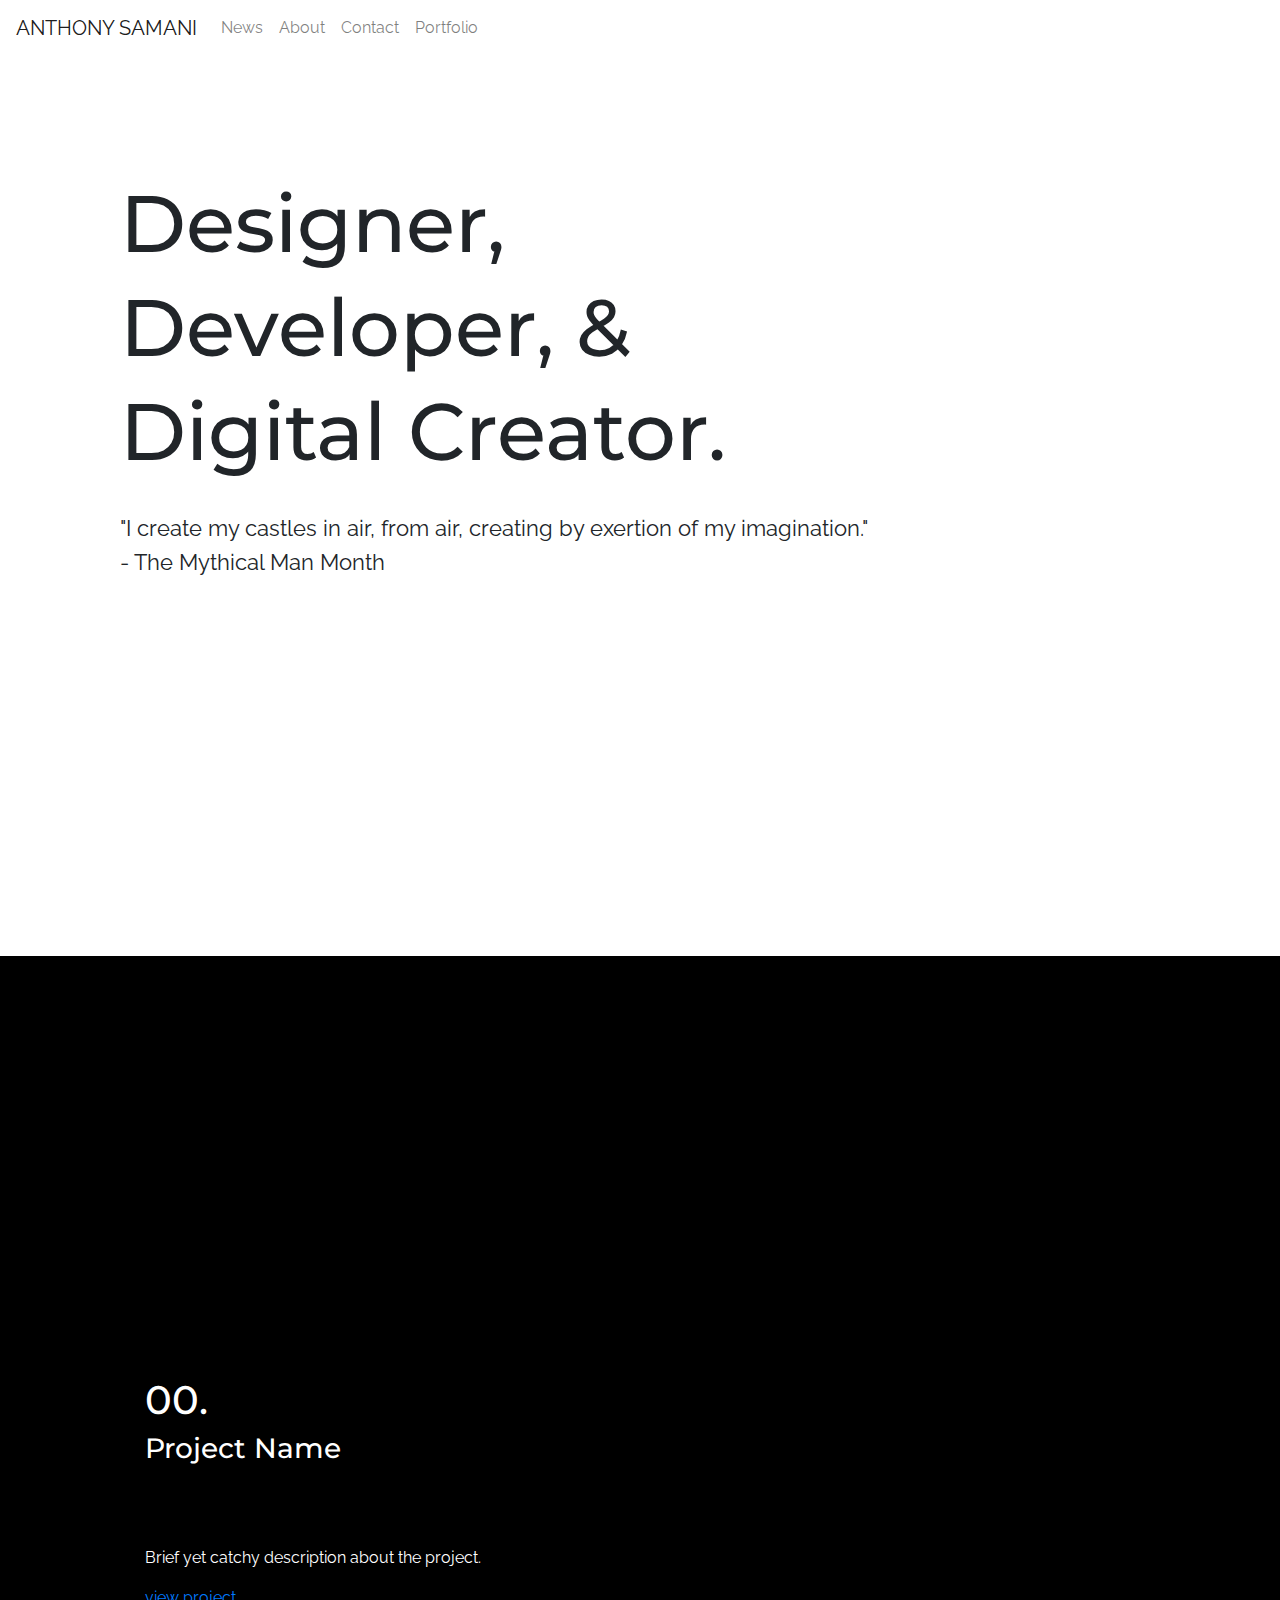
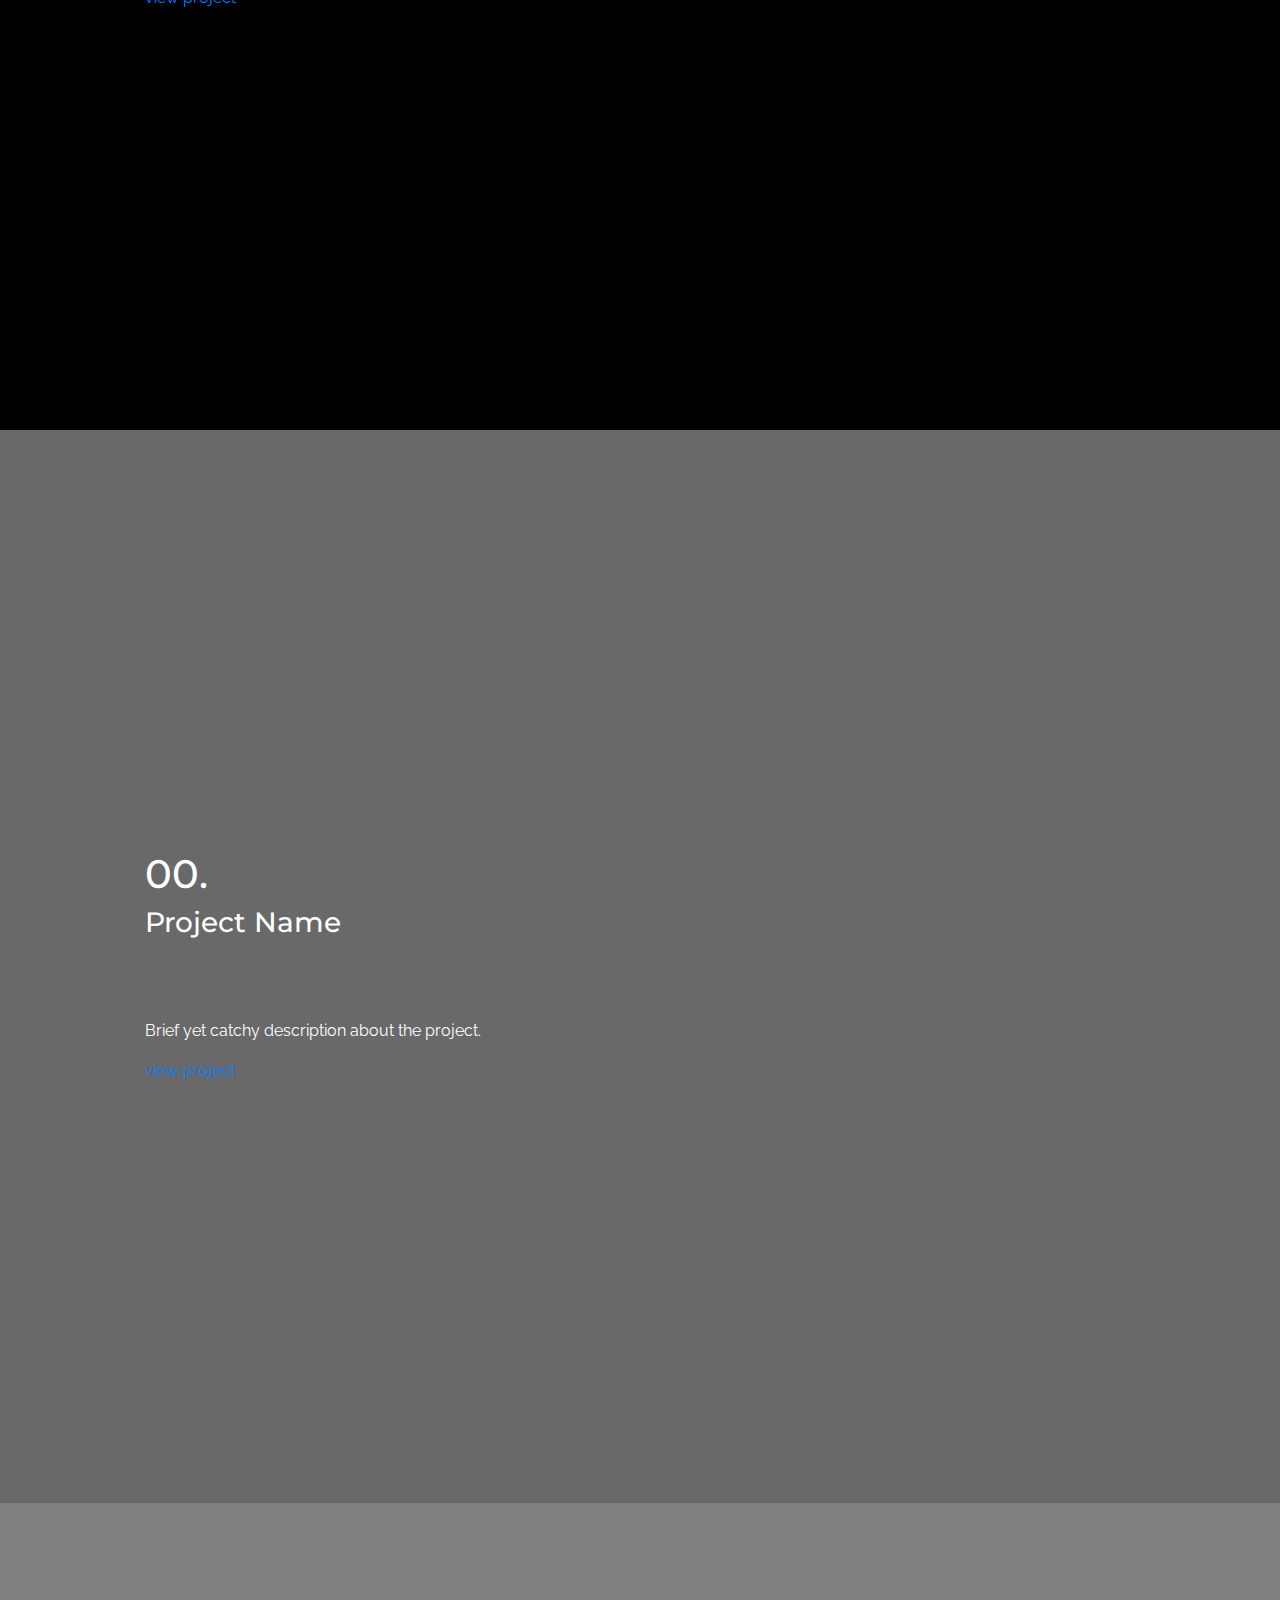
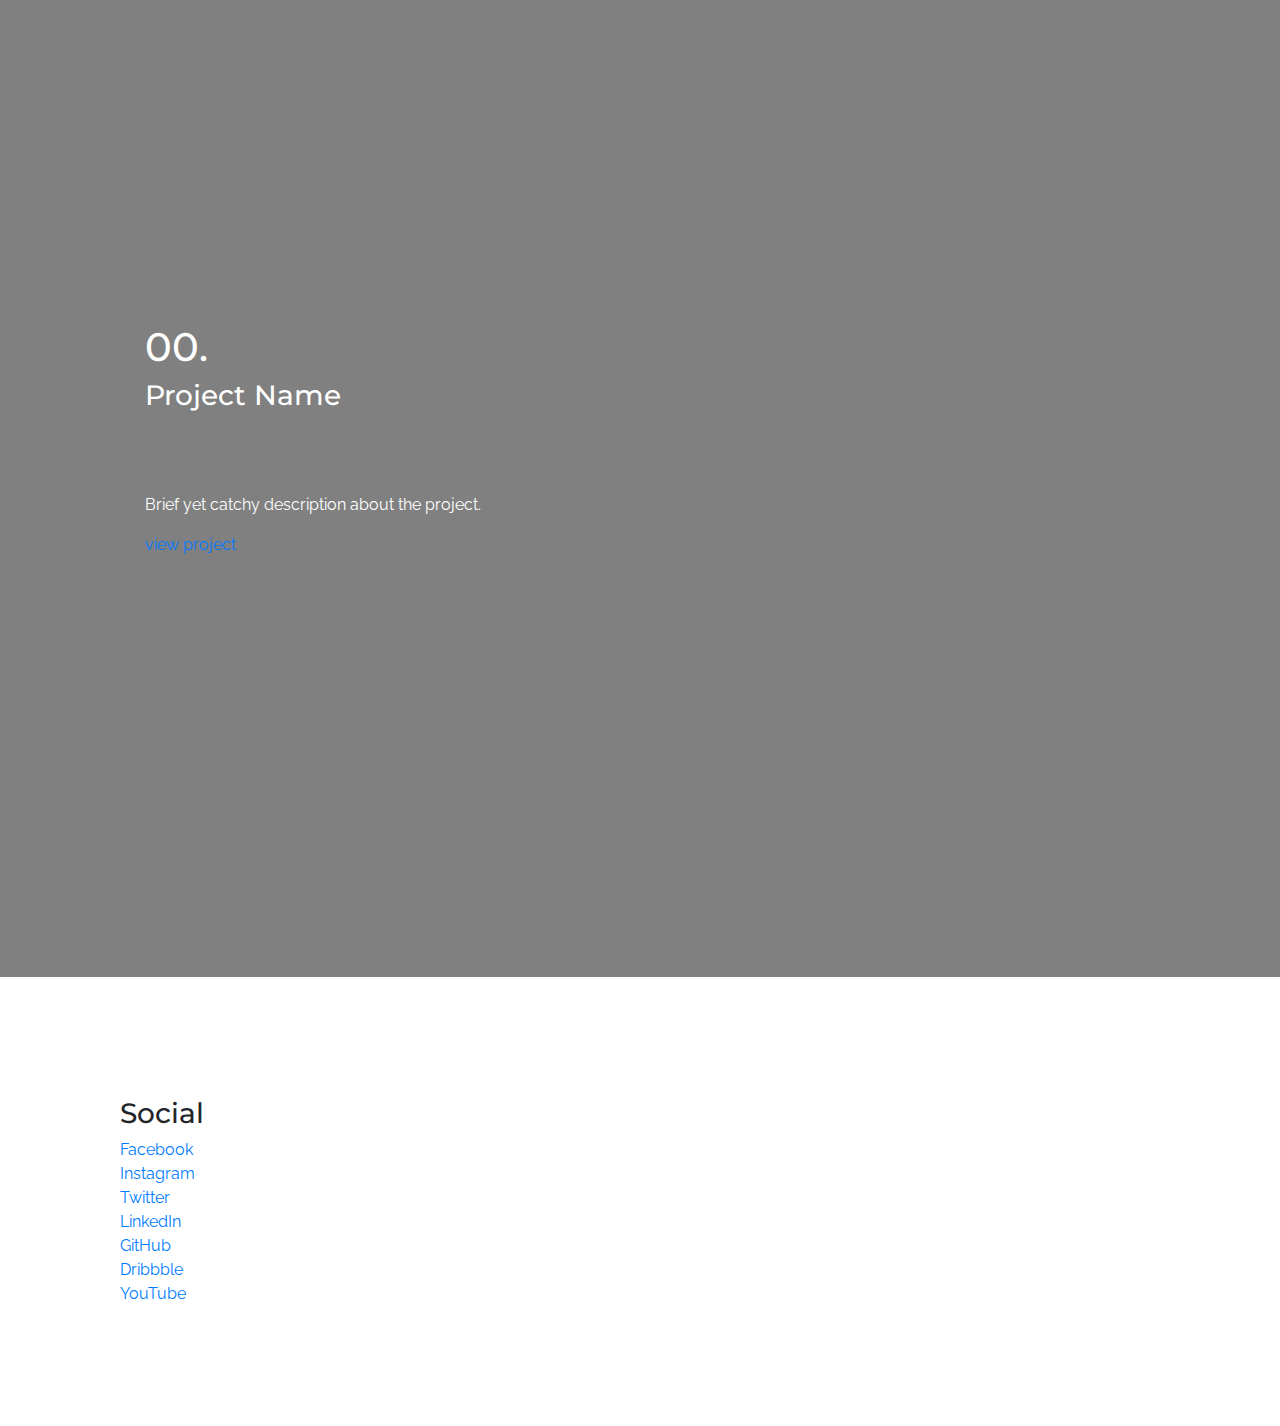
==== Designed-Site/index.html @ 2cc8523b "Basic starting point for website" ====
<!DOCTYPE HTML>
<html lang="en">

<head>
  <!-- Global site tag (gtag.js) - Google Analytics -->
  <script async src="https://www.googletagmanager.com/gtag/js?id=G-G3WWP61V6W"></script>
  <script>
    window.dataLayer = window.dataLayer || [];

    function gtag() {
      dataLayer.push(arguments);
    }
    gtag('js', new Date());

    gtag('config', 'G-G3WWP61V6W');
  </script>
  <title>Anthony Samani | Front End Web Developer, UX-UI Web Designer, & Digital Media Artist.</title>
  <meta charset="utf-8">
  <meta http-equiv="X-UA-Compatible" content="IE=edge">
  <meta name="viewport" content="width=device-width, initial-scale=1">
  <link rel="shortcut icon" type="image/x-icon" href="img/logos/avatar-02.png" />
  <link rel="stylesheet" href="https://stackpath.bootstrapcdn.com/bootstrap/4.3.1/css/bootstrap.min.css"
    integrity="sha384-ggOyR0iXCbMQv3Xipma34MD+dH/1fQ784/j6cY/iJTQUOhcWr7x9JvoRxT2MZw1T" crossorigin="anonymous">
    <link rel="preconnect" href="https://fonts.gstatic.com">
<link href="https://fonts.googleapis.com/css2?family=Montserrat:wght@700&family=Raleway&display=swap" rel="stylesheet">
    <link rel="stylesheet" href="css/main.css">
    <link rel="stylesheet" href="css/mobile.css">
  </head>
  
  <body>
    <!--need to do navbar module-->
    <nav class="navbar navbar-expand-md navbar-light">
        <!-- Brand -->
        <a class="navbar-brand" href="index.html">ANTHONY SAMANI</a>
        <!-- Toggler/collapsibe Button -->
        <button class="navbar-toggler" type="button" data-toggle="collapse" data-target="#collapsibleNavbar">
          <span class="navbar-toggler-icon"></span>
        </button>
        <div class="collapse navbar-collapse" id="collapsibleNavbar">
          <ul class="navbar-nav">
            <li class="nav-item">
              <a class="nav-link" href="newsstand.html">News</a>
            </li>
            <li class="nav-item">
              <a class="nav-link" href="about.html">About</a>
            </li>
            <li class="nav-item">
              <a class="nav-link" href="#">Contact</a>
            </li>
            <li class="nav-item">
                <a class="nav-link" href="portfolio.html">Portfolio</a>
              </li>
          </ul>
        </div>
    </nav>
      
    <div class="container-fluid main-header">
        <div class="main-header-content">  
            <h1>Designer,</h1>
            <h1>Developer, &</h1>
            <h1>Digital Creator.</h1>
            <br>
            <p id="header-sub-txt">"I create my castles in air, from air, creating by exertion of my imagination." - The Mythical Man Month</p>
        </div>  
    </div>

   <div class="container-fluid portfolio-section">
     <div class="portfolio-contents">
        <h1>00.</h1>
        <h3>Project Name</h3>
        <br>
        <br>
        <br>
        <p>Brief yet catchy description about the project.</p>
        <a href="#">view project</a>
      </div>
    </div>
    <div class="container-fluid portfolio-section" id="secondBase">
      <div class="portfolio-contents">
        <h1>00.</h1>
        <h3>Project Name</h3>
        <br>
        <br>
        <br>
        <p>Brief yet catchy description about the project.</p>
        <a href="#">view project</a>
      </div>
  </div>
  <div class="container-fluid portfolio-section" id="thirdBase">
    <div class="portfolio-contents">
      <h1>00.</h1>
      <h3>Project Name</h3>
      <br>
      <br>
      <br>
      <p>Brief yet catchy description about the project.</p>
      <a href="#">view project</a>
    </div>
</div>
<!--Footer starts here-->
<div class="container-fluid">
  <div class="row">
    <div class="col">  
      <h3>Social</h3>
      <ul style="list-style-type: none; padding: 0; margin: 0;">
        <li><a href="https://www.facebook.com/SamaniTheCEO" target="_blank">Facebook</a></li>
        <li><a href="https://www.instagram.com/samanitheceo/" target="_blank">Instagram</a></li>
        <li><a href="https://twitter.com/samanitheceo" target="_blank">Twitter</a></li>
        <li><a href="https://www.linkedin.com/in/samanidevelopment/" target="_blank">LinkedIn</a></li>
        <li><a href="#" target="_blank">GitHub</a></li>
        <li><a href="#" target="_blank">Dribbble</a></li>
        <li><a href="#" target="_blank">YouTube</a></li>
      </ul></div>

  </div>

</div>
<script src="https://code.jquery.com/jquery-3.3.1.slim.min.js"
integrity="sha384-q8i/X+965DzO0rT7abK41JStQIAqVgRVzpbzo5smXKp4YfRvH+8abtTE1Pi6jizo" crossorigin="anonymous">
</script>
<script src="https://cdnjs.cloudflare.com/ajax/libs/popper.js/1.14.7/umd/popper.min.js"
integrity="sha384-UO2eT0CpHqdSJQ6hJty5KVphtPhzWj9WO1clHTMGa3JDZwrnQq4sF86dIHNDz0W1" crossorigin="anonymous">
</script>
<script src="https://stackpath.bootstrapcdn.com/bootstrap/4.3.1/js/bootstrap.min.js"
integrity="sha384-JjSmVgyd0p3pXB1rRibZUAYoIIy6OrQ6VrjIEaFf/nJGzIxFDsf4x0xIM+B07jRM" crossorigin="anonymous">
</script>
  </body>
  </html>
---- Designed-Site/css/main.css ----
h1, h2, h3, h4, h5 {
    font-family: 'Montserrat', sans-serif;
}
p, a  {
    font-family: 'Raleway', sans-serif;
}
.navbar {
    min-width: 100% !important;
}
a.nav-link{
    text-decoration: none;
    color: black;
}
div.container-fluid {
    padding: 120px;
}
.main-header {
    min-height: 100vh;
    min-width: 100%;
}
.main-header-content {
    position: relative; 
    max-width: 750px;
}
/*main header sizing. Has mobile sizing*/
.main-header-content h1 {
    font-size: 5em;
}
#header-sub-txt {
    font-size: 1.4em;
}
.intro-txt {
    min-height: 350px;
    text-align: center;
    max-width: 750px;
 
}
/*main styling for all full width portfolio sections. use id to change bg img*/
.portfolio-section {
    min-width: 100vw;
    padding-left: -120px;
    overflow: hidden;
    min-height: 950px;
    /*background-image: url("../img/MakeShiftExport.png");*/
    background-attachment: fixed;
    background-position: center;
    background-size: cover;
    background-repeat: no-repeat;
    background-color: black;
    color: white;
}
.portfolio-contents {
    padding: 300px 25px;
  }
#secondBase{
    /*background-image: url("../img/SaltLakeCityCharityScreenshot.png");*/
    background-color: dimgrey;
}
#thirdBase{
    /*background-image: url("../img/SamaniDevelopmentWebsite.png");*/
    background-color:grey;
}
---- Designed-Site/css/mobile.css ----
@media only screen and (max-width: 950px) {
    div.container-fluid {
      padding: 15px;
    }
    .main-header-content h1 {
      font-size: 3.5em;
    }
    .main-header-content {
        top: 14vh;
    }
    #news-hdr {
      margin: 25px;
    }
    #about-img-container{
      margin-top: -200px;
    }
  }
  @media only screen and (max-width: 450px) {
    .main-header-content h1 {
      font-size: 2.5em;
    }
    .main-header-content {
        top: 14vh;
    }
  }
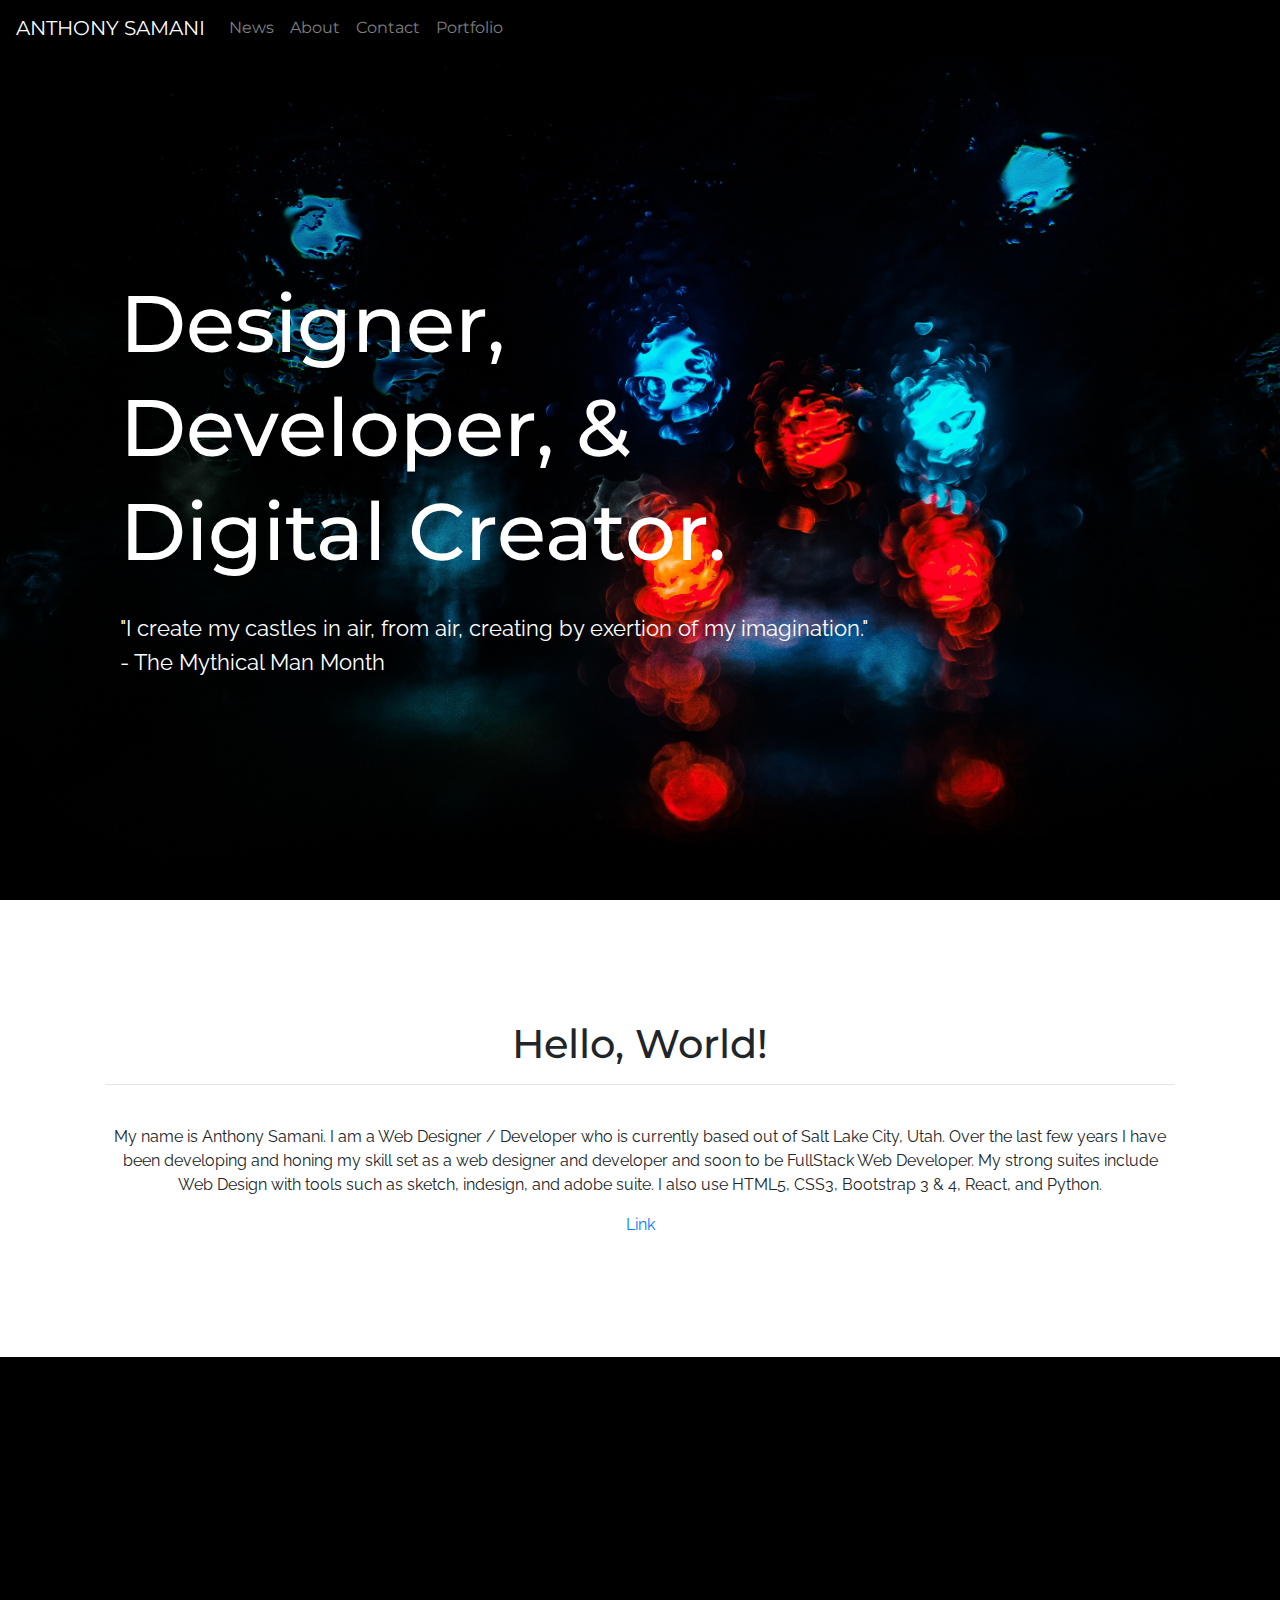
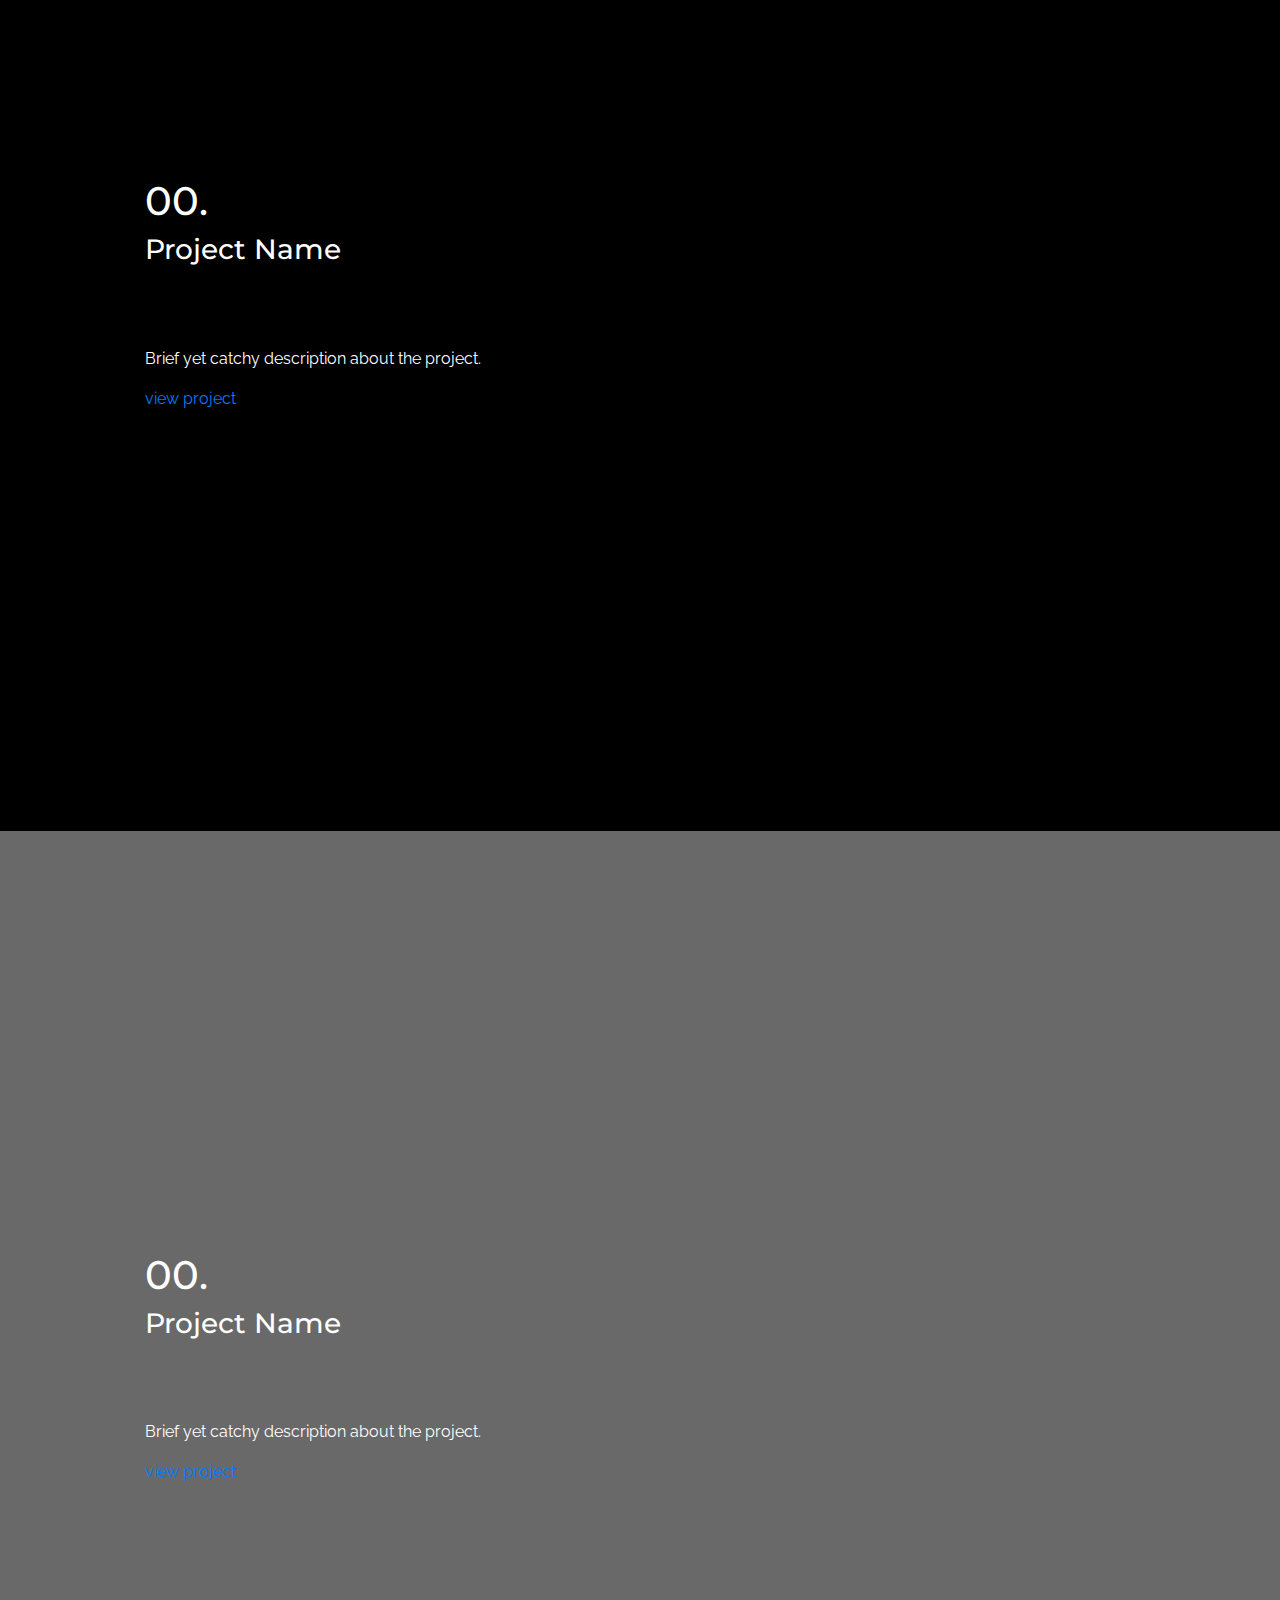
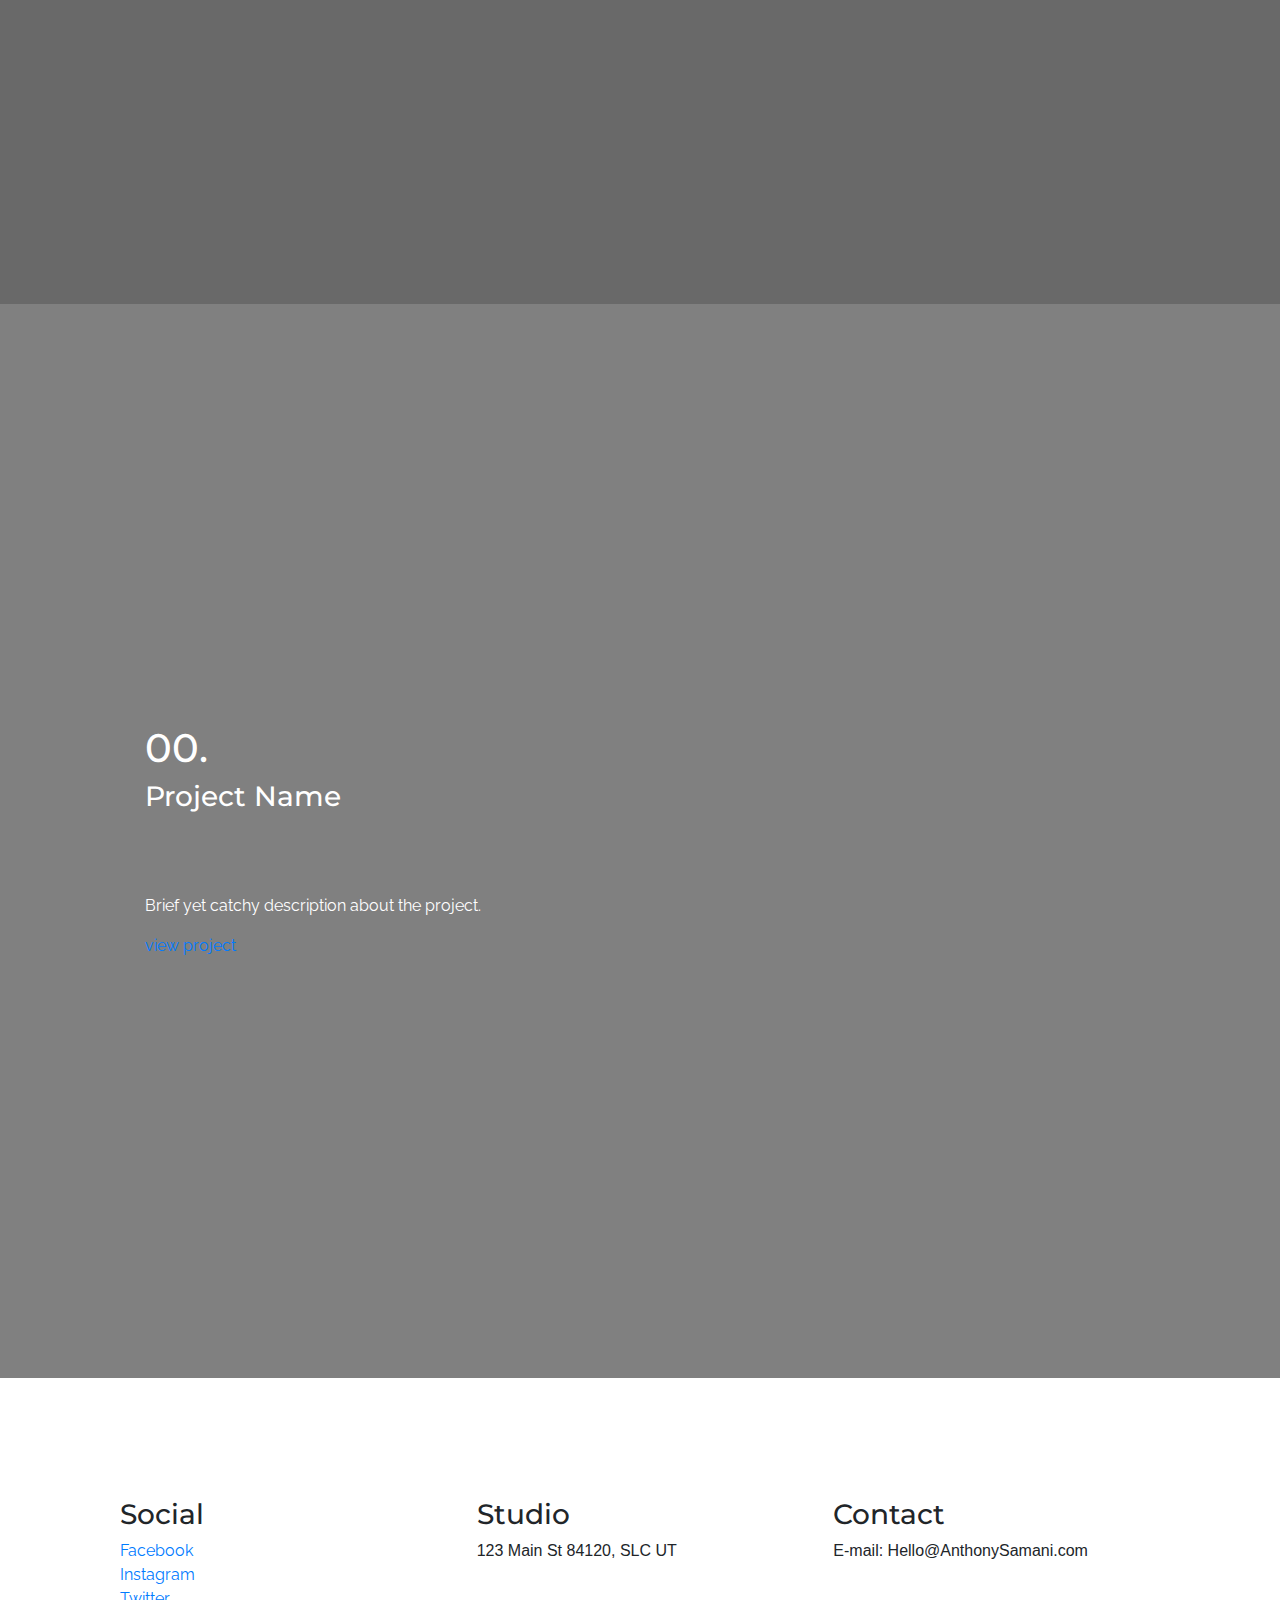
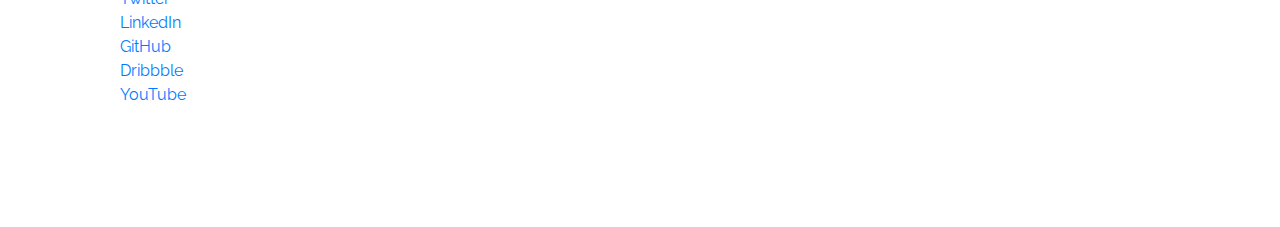
==== commit 3aff285e: "simple index update with pic uploads via unsplash" ====
--- a/Designed-Site/index.html
+++ b/Designed-Site/index.html
@@ -14,77 +14,87 @@
 
     gtag('config', 'G-G3WWP61V6W');
   </script>
-  <title>Anthony Samani | Front End Web Developer, UX-UI Web Designer, & Digital Media Artist.</title>
+  <title>Anthony Samani | Front End Web Developer, UX-UI Web Designer, Internet, & Digital Media Specialist.</title>
   <meta charset="utf-8">
   <meta http-equiv="X-UA-Compatible" content="IE=edge">
   <meta name="viewport" content="width=device-width, initial-scale=1">
   <link rel="shortcut icon" type="image/x-icon" href="img/logos/avatar-02.png" />
   <link rel="stylesheet" href="https://stackpath.bootstrapcdn.com/bootstrap/4.3.1/css/bootstrap.min.css"
     integrity="sha384-ggOyR0iXCbMQv3Xipma34MD+dH/1fQ784/j6cY/iJTQUOhcWr7x9JvoRxT2MZw1T" crossorigin="anonymous">
-    <link rel="preconnect" href="https://fonts.gstatic.com">
-<link href="https://fonts.googleapis.com/css2?family=Montserrat:wght@700&family=Raleway&display=swap" rel="stylesheet">
-    <link rel="stylesheet" href="css/main.css">
-    <link rel="stylesheet" href="css/mobile.css">
-  </head>
-  
-  <body>
-    <!--need to do navbar module-->
-    <nav class="navbar navbar-expand-md navbar-light">
-        <!-- Brand -->
-        <a class="navbar-brand" href="index.html">ANTHONY SAMANI</a>
-        <!-- Toggler/collapsibe Button -->
-        <button class="navbar-toggler" type="button" data-toggle="collapse" data-target="#collapsibleNavbar">
-          <span class="navbar-toggler-icon"></span>
-        </button>
-        <div class="collapse navbar-collapse" id="collapsibleNavbar">
-          <ul class="navbar-nav">
-            <li class="nav-item">
-              <a class="nav-link" href="newsstand.html">News</a>
-            </li>
-            <li class="nav-item">
-              <a class="nav-link" href="about.html">About</a>
-            </li>
-            <li class="nav-item">
-              <a class="nav-link" href="#">Contact</a>
-            </li>
-            <li class="nav-item">
-                <a class="nav-link" href="portfolio.html">Portfolio</a>
-              </li>
-          </ul>
-        </div>
-    </nav>
-      
-    <div class="container-fluid main-header">
-        <div class="main-header-content">  
-            <h1>Designer,</h1>
-            <h1>Developer, &</h1>
-            <h1>Digital Creator.</h1>
-            <br>
-            <p id="header-sub-txt">"I create my castles in air, from air, creating by exertion of my imagination." - The Mythical Man Month</p>
-        </div>  
+  <link rel="preconnect" href="https://fonts.gstatic.com">
+  <link href="https://fonts.googleapis.com/css2?family=Montserrat:wght@700&family=Raleway&display=swap"
+    rel="stylesheet">
+  <link rel="stylesheet" href="css/main.css">
+  <link rel="stylesheet" href="css/mobile.css">
+</head>
+
+<body>
+  <!--need to do navbar module-->
+  <nav class="navbar bg-dark navbar-expand-md navbar-dark">
+    <!-- Brand -->
+    <a class="navbar-brand" href="index.html">ANTHONY SAMANI</a>
+    <!-- Toggler/collapsibe Button -->
+    <button class="navbar-toggler" type="button" data-toggle="collapse" data-target="#collapsibleNavbar">
+      <span class="navbar-toggler-icon"></span>
+    </button>
+    <div class="collapse navbar-collapse" id="collapsibleNavbar">
+      <ul class="navbar-nav">
+        <li class="nav-item">
+          <a class="nav-link" href="newsstand.html">News</a>
+        </li>
+        <li class="nav-item">
+          <a class="nav-link" href="about.html">About</a>
+        </li>
+        <li class="nav-item">
+          <a class="nav-link" href="#">Contact</a>
+        </li>
+        <li class="nav-item">
+          <a class="nav-link" href="portfolio.html">Portfolio</a>
+        </li>
+      </ul>
     </div>
+  </nav>
 
-   <div class="container-fluid portfolio-section">
-     <div class="portfolio-contents">
-        <h1>00.</h1>
-        <h3>Project Name</h3>
+  <div class="container-fluid main-header">
+    <div class="main-header-content">
+      <h1>Designer,</h1>
+      <h1>Developer, &</h1>
+      <h1>Digital Creator.</h1>
+      <br>
+      <p id="header-sub-txt">"I create my castles in air, from air, creating by exertion of my imagination." - The
+        Mythical Man Month</p>
+    </div>
+  </div>
+  <div class="row">
+    <div class="container-fluid" style="text-align: center;">
+        <h1>Hello, World!</h1>
+        <hr>
         <br>
-        <br>
-        <br>
-        <p>Brief yet catchy description about the project.</p>
-        <a href="#">view project</a>
+        <p>My name is Anthony Samani. I am a Web Designer / Developer who is currently based out of Salt Lake City, Utah. Over the last few years I have been developing and honing my skill set as a web designer and developer and soon to be FullStack Web Developer. My strong suites include Web Design with tools such as sketch, indesign, and adobe suite.  I also use HTML5, CSS3, Bootstrap 3 & 4, React, and Python. </p>
+        <a href="#">Link</a>
       </div>
+  </div>  
+  <div class="container-fluid portfolio-section">
+    <div class="portfolio-contents">
+      <h1>00.</h1>
+      <h3>Project Name</h3>
+      <br>
+      <br>
+      <br>
+      <p>Brief yet catchy description about the project.</p>
+      <a href="#">view project</a>
     </div>
-    <div class="container-fluid portfolio-section" id="secondBase">
-      <div class="portfolio-contents">
-        <h1>00.</h1>
-        <h3>Project Name</h3>
-        <br>
-        <br>
-        <br>
-        <p>Brief yet catchy description about the project.</p>
-        <a href="#">view project</a>
-      </div>
+  </div>
+  <div class="container-fluid portfolio-section" id="secondBase">
+    <div class="portfolio-contents">
+      <h1>00.</h1>
+      <h3>Project Name</h3>
+      <br>
+      <br>
+      <br>
+      <p>Brief yet catchy description about the project.</p>
+      <a href="#">view project</a>
+    </div>
   </div>
   <div class="container-fluid portfolio-section" id="thirdBase">
     <div class="portfolio-contents">
@@ -96,33 +106,43 @@
       <p>Brief yet catchy description about the project.</p>
       <a href="#">view project</a>
     </div>
-</div>
-<!--Footer starts here-->
-<div class="container-fluid">
-  <div class="row">
-    <div class="col">  
-      <h3>Social</h3>
-      <ul style="list-style-type: none; padding: 0; margin: 0;">
-        <li><a href="https://www.facebook.com/SamaniTheCEO" target="_blank">Facebook</a></li>
-        <li><a href="https://www.instagram.com/samanitheceo/" target="_blank">Instagram</a></li>
-        <li><a href="https://twitter.com/samanitheceo" target="_blank">Twitter</a></li>
-        <li><a href="https://www.linkedin.com/in/samanidevelopment/" target="_blank">LinkedIn</a></li>
-        <li><a href="#" target="_blank">GitHub</a></li>
-        <li><a href="#" target="_blank">Dribbble</a></li>
-        <li><a href="#" target="_blank">YouTube</a></li>
-      </ul></div>
+  </div>
+  <!--Footer starts here-->
+  <div class="container-fluid">
+    <div class="row">
+      <div class="col">
+        <h3>Social</h3>
+        <ul style="list-style-type: none; padding: 0; margin: 0;">
+          <li><a href="https://www.facebook.com/SamaniTheCEO" target="_blank">Facebook</a></li>
+          <li><a href="https://www.instagram.com/samanitheceo/" target="_blank">Instagram</a></li>
+          <li><a href="https://twitter.com/samanitheceo" target="_blank">Twitter</a></li>
+          <li><a href="https://www.linkedin.com/in/samanidevelopment/" target="_blank">LinkedIn</a></li>
+          <li><a href="#" target="_blank">GitHub</a></li>
+          <li><a href="#" target="_blank">Dribbble</a></li>
+          <li><a href="#" target="_blank">YouTube</a></li>
+        </ul>
+      </div>
+      <div class="col">
+        <h3>Studio</h3>
+        <span>123 Main St</span>
+        <span>84120, SLC UT</span>
+      </div>
+      <div class="col">
+        <h3>Contact</h3>
+        <span>E-mail: Hello@AnthonySamani.com</span>
+      </div>
+    </div>
 
   </div>
+  <script src="https://code.jquery.com/jquery-3.3.1.slim.min.js"
+    integrity="sha384-q8i/X+965DzO0rT7abK41JStQIAqVgRVzpbzo5smXKp4YfRvH+8abtTE1Pi6jizo" crossorigin="anonymous">
+  </script>
+  <script src="https://cdnjs.cloudflare.com/ajax/libs/popper.js/1.14.7/umd/popper.min.js"
+    integrity="sha384-UO2eT0CpHqdSJQ6hJty5KVphtPhzWj9WO1clHTMGa3JDZwrnQq4sF86dIHNDz0W1" crossorigin="anonymous">
+  </script>
+  <script src="https://stackpath.bootstrapcdn.com/bootstrap/4.3.1/js/bootstrap.min.js"
+    integrity="sha384-JjSmVgyd0p3pXB1rRibZUAYoIIy6OrQ6VrjIEaFf/nJGzIxFDsf4x0xIM+B07jRM" crossorigin="anonymous">
+  </script>
+</body>
 
-</div>
-<script src="https://code.jquery.com/jquery-3.3.1.slim.min.js"
-integrity="sha384-q8i/X+965DzO0rT7abK41JStQIAqVgRVzpbzo5smXKp4YfRvH+8abtTE1Pi6jizo" crossorigin="anonymous">
-</script>
-<script src="https://cdnjs.cloudflare.com/ajax/libs/popper.js/1.14.7/umd/popper.min.js"
-integrity="sha384-UO2eT0CpHqdSJQ6hJty5KVphtPhzWj9WO1clHTMGa3JDZwrnQq4sF86dIHNDz0W1" crossorigin="anonymous">
-</script>
-<script src="https://stackpath.bootstrapcdn.com/bootstrap/4.3.1/js/bootstrap.min.js"
-integrity="sha384-JjSmVgyd0p3pXB1rRibZUAYoIIy6OrQ6VrjIEaFf/nJGzIxFDsf4x0xIM+B07jRM" crossorigin="anonymous">
-</script>
-  </body>
-  </html>+</html>--- a/Designed-Site/css/main.css
+++ b/Designed-Site/css/main.css
@@ -7,10 +7,17 @@
 }
 .navbar {
     min-width: 100% !important;
+    background-color: black !important;
+    position: fixed;
+    z-index: 1;
 }
 a.nav-link{
     text-decoration: none;
     color: black;
+    font-family: 'Montserrat', sans-serif;
+}
+.navbar-brand {
+    font-family: 'Montserrat', sans-serif; 
 }
 div.container-fluid {
     padding: 120px;
@@ -18,10 +25,17 @@
 .main-header {
     min-height: 100vh;
     min-width: 100%;
+    background-image: url(../img/Portfolio-Pics/BG-osman-rana.jpg);
+    background-position: center;
+    background-size: cover;
+    background-repeat: no-repeat;
+    color: white;
+
 }
 .main-header-content {
     position: relative; 
     max-width: 750px;
+    margin-top: 15%;
 }
 /*main header sizing. Has mobile sizing*/
 .main-header-content h1 {
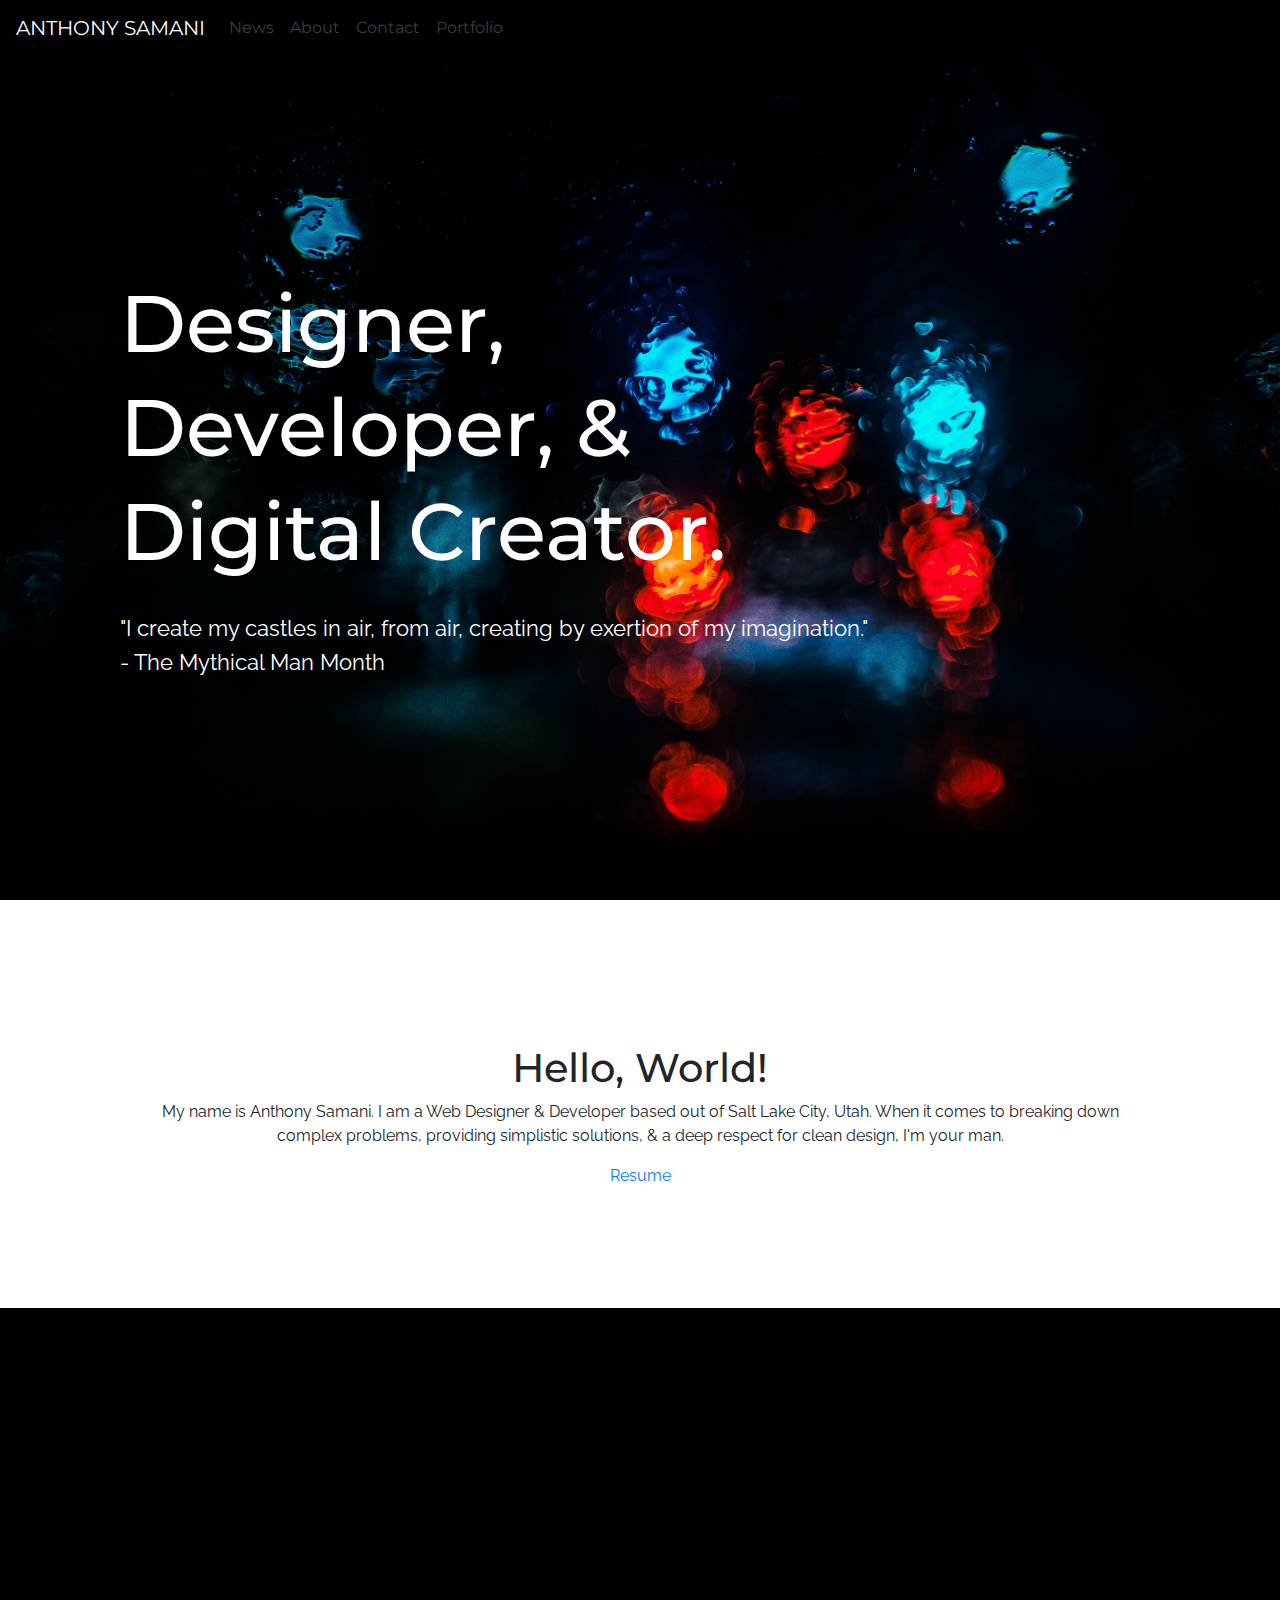
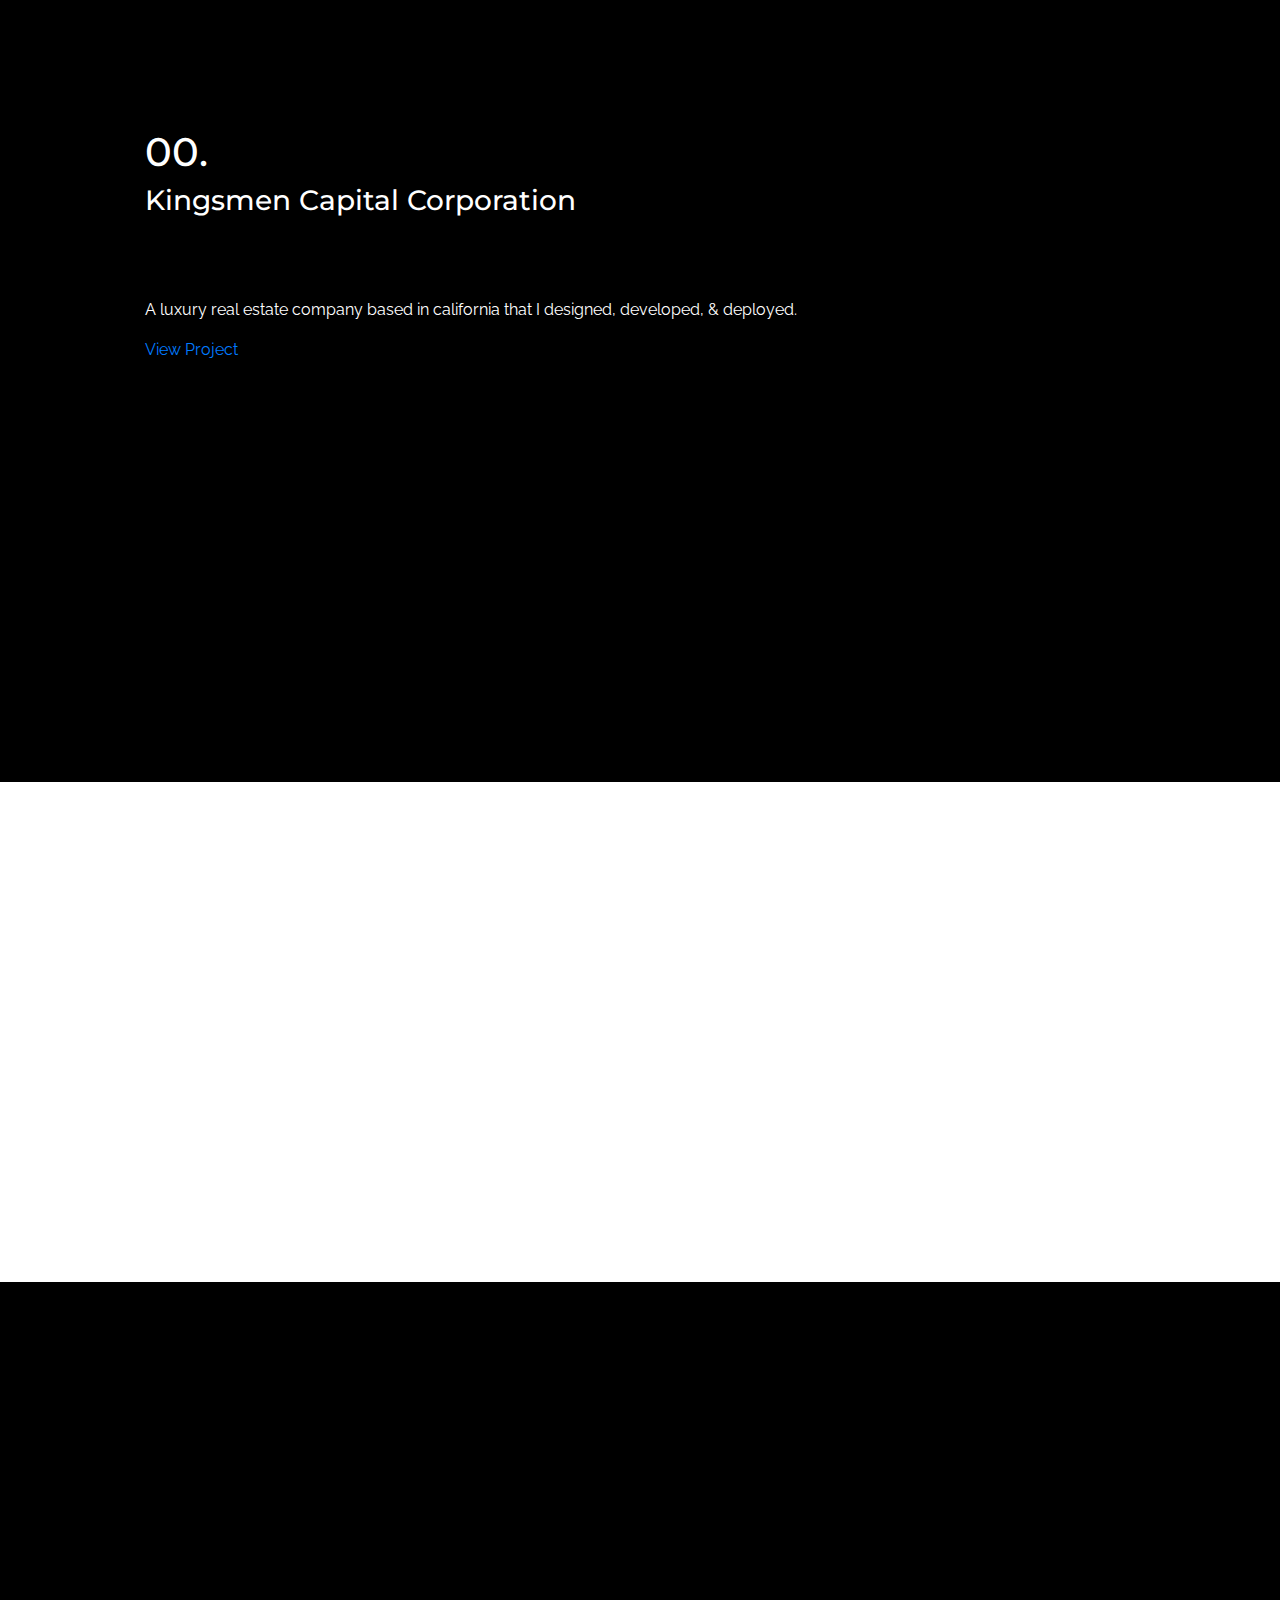
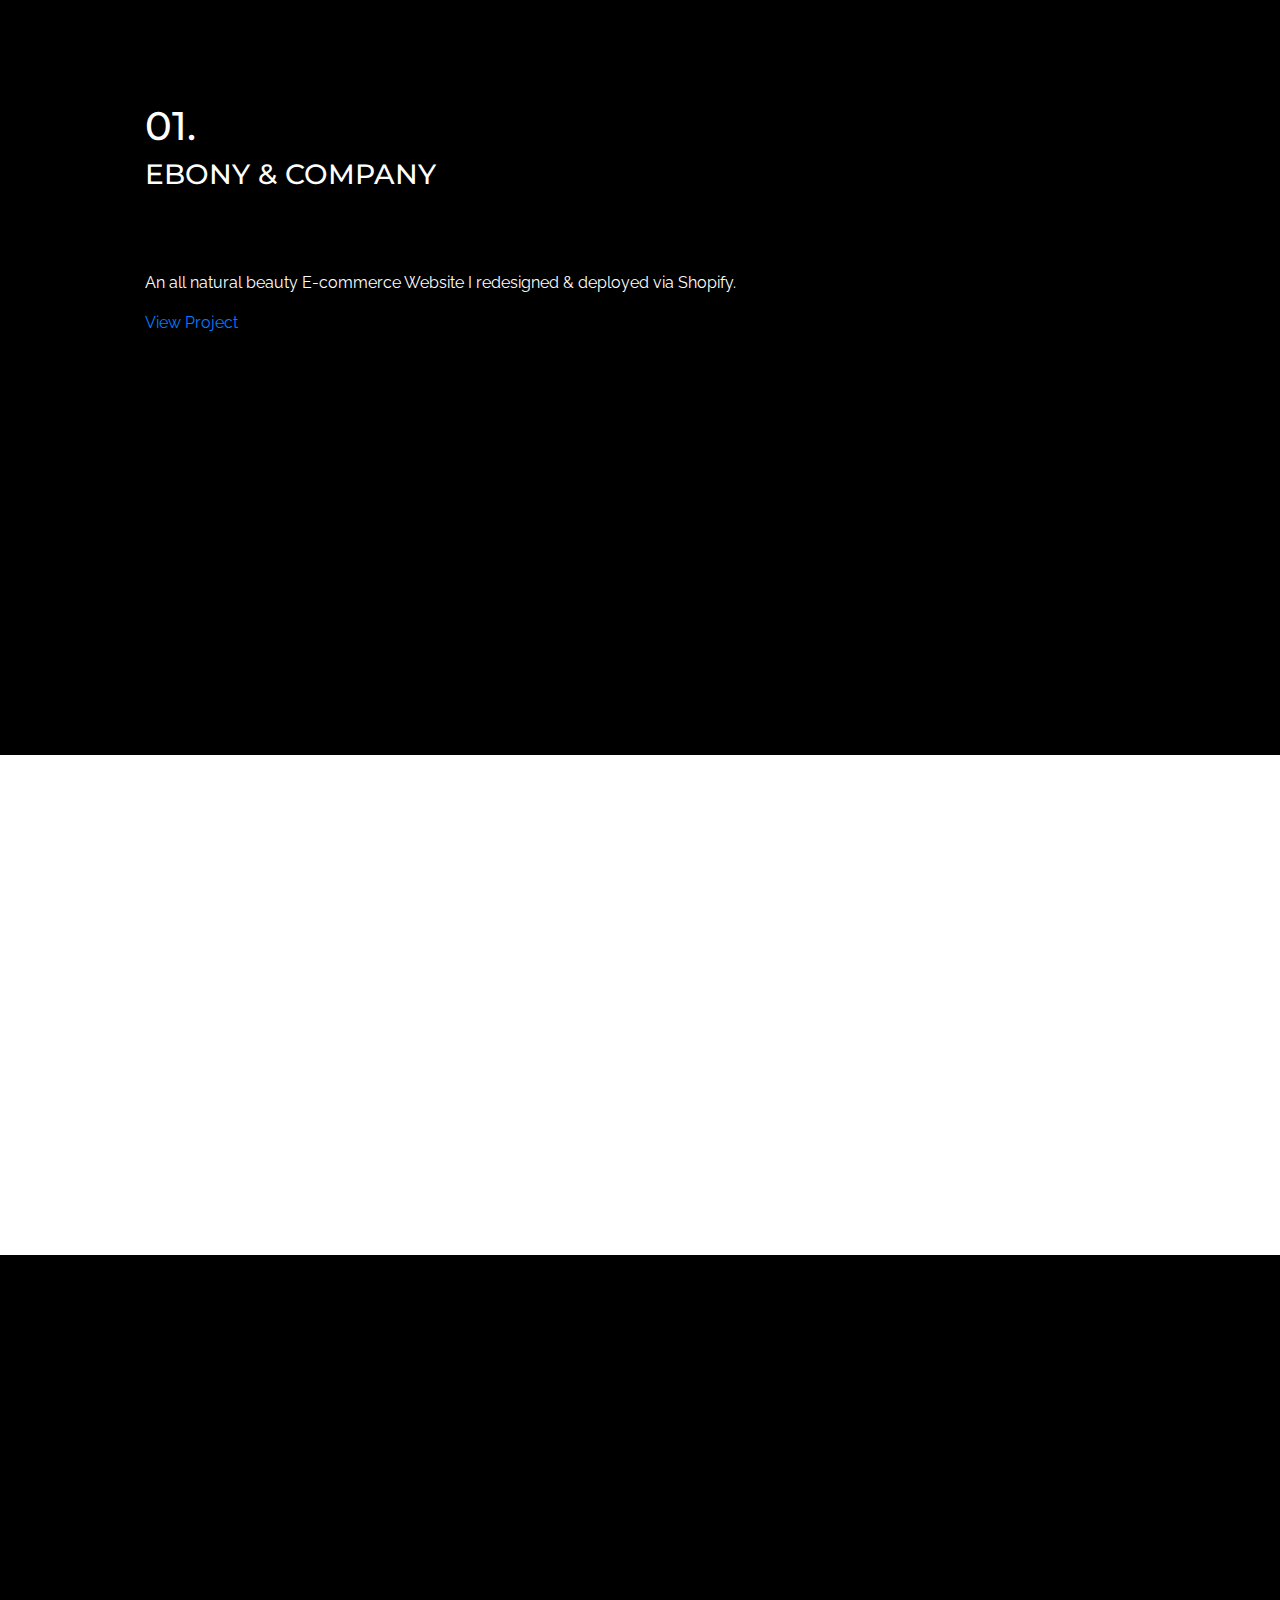
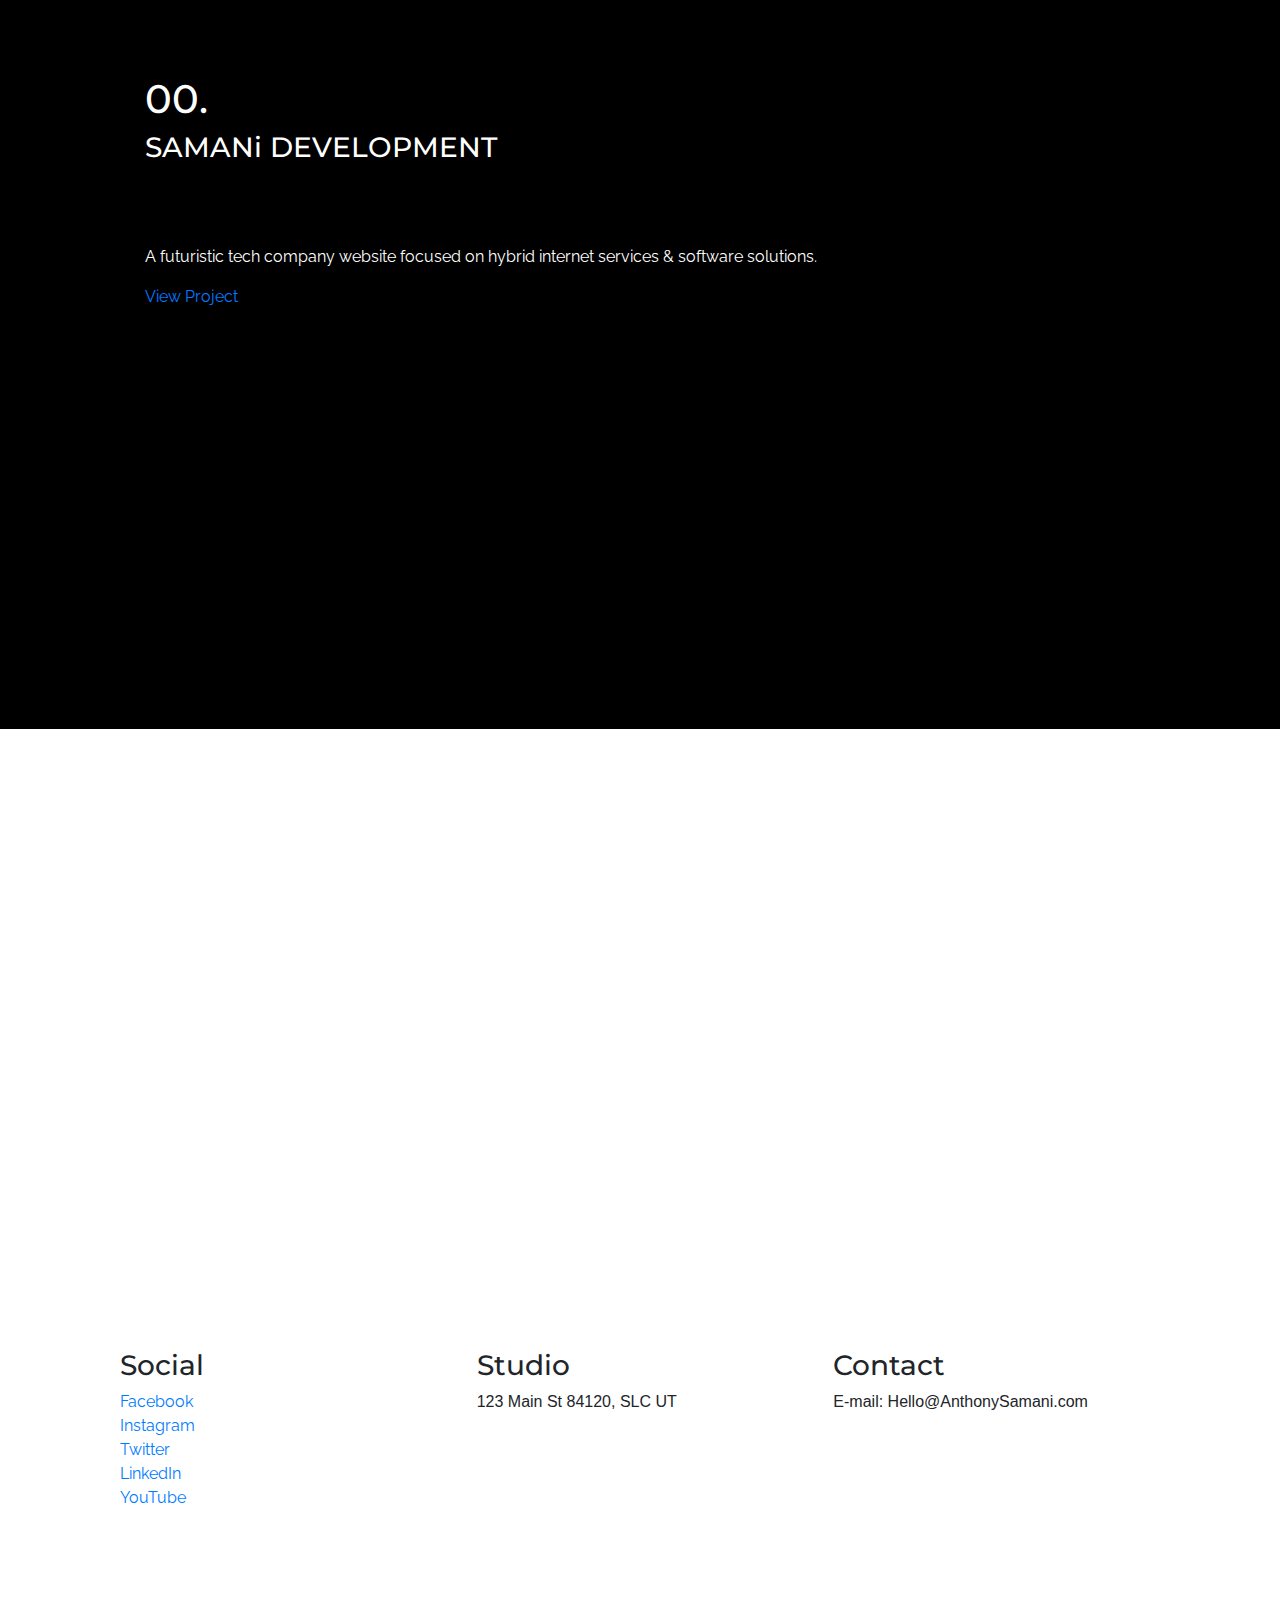
==== commit f765a4d3: "simple index update w parallax effects" ====
--- a/Designed-Site/index.html
+++ b/Designed-Site/index.html
@@ -18,7 +18,7 @@
   <meta charset="utf-8">
   <meta http-equiv="X-UA-Compatible" content="IE=edge">
   <meta name="viewport" content="width=device-width, initial-scale=1">
-  <link rel="shortcut icon" type="image/x-icon" href="img/logos/avatar-02.png" />
+  <link rel="shortcut icon" type="image/x-icon" href="#" />
   <link rel="stylesheet" href="https://stackpath.bootstrapcdn.com/bootstrap/4.3.1/css/bootstrap.min.css"
     integrity="sha384-ggOyR0iXCbMQv3Xipma34MD+dH/1fQ784/j6cY/iJTQUOhcWr7x9JvoRxT2MZw1T" crossorigin="anonymous">
   <link rel="preconnect" href="https://fonts.gstatic.com">
@@ -29,6 +29,7 @@
 </head>
 
 <body>
+  <!--navbar starts here-->
   <!--need to do navbar module-->
   <nav class="navbar bg-dark navbar-expand-md navbar-dark">
     <!-- Brand -->
@@ -40,22 +41,24 @@
     <div class="collapse navbar-collapse" id="collapsibleNavbar">
       <ul class="navbar-nav">
         <li class="nav-item">
-          <a class="nav-link" href="newsstand.html">News</a>
+          <a class="nav-link disabled" href="newsstand.html">News</a>
         </li>
         <li class="nav-item">
-          <a class="nav-link" href="about.html">About</a>
+          <a class="nav-link disabled" href="about.html">About</a>
         </li>
         <li class="nav-item">
-          <a class="nav-link" href="#">Contact</a>
+          <a class="nav-link disabled" href="#">Contact</a>
         </li>
         <li class="nav-item">
-          <a class="nav-link" href="portfolio.html">Portfolio</a>
+          <a class="nav-link disabled" href="portfolio.html">Portfolio</a>
         </li>
       </ul>
     </div>
   </nav>
+<!--navbar ends here-->
+<!--main header starts here-->
+  <div class="container-fluid main-header">
 
-  <div class="container-fluid main-header">
     <div class="main-header-content">
       <h1>Designer,</h1>
       <h1>Developer, &</h1>
@@ -64,49 +67,65 @@
       <p id="header-sub-txt">"I create my castles in air, from air, creating by exertion of my imagination." - The
         Mythical Man Month</p>
     </div>
-  </div>
-  <div class="row">
+</div>
+<!--main header ends here-->
+<!--intro text starts here-->
     <div class="container-fluid" style="text-align: center;">
+      <div class="container">
+        <br>
         <h1>Hello, World!</h1>
-        <hr>
+        <p>My name is Anthony Samani. I am a Web Designer & Developer based out of Salt Lake City, Utah. When it comes
+          to breaking down complex problems, providing simplistic solutions, & a deep respect for clean design, I'm your
+          man.</p>
+        <a class="disabled" href="#">Resume</a>
         <br>
-        <p>My name is Anthony Samani. I am a Web Designer / Developer who is currently based out of Salt Lake City, Utah. Over the last few years I have been developing and honing my skill set as a web designer and developer and soon to be FullStack Web Developer. My strong suites include Web Design with tools such as sketch, indesign, and adobe suite.  I also use HTML5, CSS3, Bootstrap 3 & 4, React, and Python. </p>
-        <a href="#">Link</a>
       </div>
-  </div>  
-  <div class="container-fluid portfolio-section">
+    </div>
+<!--intro text ends here-->
+<!--portfolio sections start here-->
+  <div class="container-fluid portfolio-section"  id="kingsmenPort">
     <div class="portfolio-contents">
       <h1>00.</h1>
-      <h3>Project Name</h3>
+      <h3>Kingsmen Capital Corporation</h3>
       <br>
       <br>
       <br>
-      <p>Brief yet catchy description about the project.</p>
-      <a href="#">view project</a>
+      <p>A luxury real estate company based in california that I designed, developed, & deployed.</p>
+      <a href="#">View Project</a>
     </div>
   </div>
+    <!--parallax here --> 
+    <div class="parallax"></div>
+    <!--parallax here --> 
   <div class="container-fluid portfolio-section" id="secondBase">
-    <div class="portfolio-contents">
-      <h1>00.</h1>
-      <h3>Project Name</h3>
+    <div class="portfolio-contents" >
+      <h1>01.</h1>
+      <h3>EBONY & COMPANY</h3>
       <br>
       <br>
       <br>
-      <p>Brief yet catchy description about the project.</p>
-      <a href="#">view project</a>
+      <p>An all natural beauty E-commerce Website I redesigned & deployed via Shopify.</p>
+      <a href="#">View Project</a>
     </div>
   </div>
+  <!--parallax here --> 
+  <div class="parallax"></div>
+  <!--parallax here --> 
   <div class="container-fluid portfolio-section" id="thirdBase">
     <div class="portfolio-contents">
       <h1>00.</h1>
-      <h3>Project Name</h3>
+      <h3>SAMANi DEVELOPMENT</h3>
       <br>
       <br>
       <br>
-      <p>Brief yet catchy description about the project.</p>
-      <a href="#">view project</a>
+      <p>A futuristic tech company website focused on hybrid internet services & software solutions.</p>
+      <a href="#">View Project</a>
     </div>
   </div>
+    <!--parallax here --> 
+    <div class="parallax"></div>
+    <!--parallax here --> 
+  <!--portfolio section ends here-->
   <!--Footer starts here-->
   <div class="container-fluid">
     <div class="row">
@@ -117,8 +136,8 @@
           <li><a href="https://www.instagram.com/samanitheceo/" target="_blank">Instagram</a></li>
           <li><a href="https://twitter.com/samanitheceo" target="_blank">Twitter</a></li>
           <li><a href="https://www.linkedin.com/in/samanidevelopment/" target="_blank">LinkedIn</a></li>
-          <li><a href="#" target="_blank">GitHub</a></li>
-          <li><a href="#" target="_blank">Dribbble</a></li>
+          <!--<li><a href="#" target="_blank">GitHub</a></li>-->
+          <!--<li><a href="#" target="_blank">Dribbble</a></li>-->
           <li><a href="#" target="_blank">YouTube</a></li>
         </ul>
       </div>
--- a/Designed-Site/css/main.css
+++ b/Designed-Site/css/main.css
@@ -66,12 +66,36 @@
 }
 .portfolio-contents {
     padding: 300px 25px;
+    
   }
 #secondBase{
-    /*background-image: url("../img/SaltLakeCityCharityScreenshot.png");*/
-    background-color: dimgrey;
+   background-image: url("../img/Portfolio-Pics/EbonyAndCompanyFullImg.png");
+   background-position: top;
+   background-repeat: no-repeat;
+   background-size: cover;
+
 }
 #thirdBase{
-    /*background-image: url("../img/SamaniDevelopmentWebsite.png");*/
-    background-color:grey;
-}+    background-image: url("../img/SamaniDevelopmentWebsite.png");
+    background-position: bottom;
+
+}
+
+.parallax {
+    /* The image used */
+    background-image: url("../img/Portfolio-Pics/parallax-michail-sapiton-.jpg");
+  
+    /* Set a specific height */
+    height: 500px;
+  
+    /* Create the parallax scrolling effect */
+    background-attachment: fixed;
+    background-position: center;
+    background-repeat: no-repeat;
+    background-size: cover;
+  }
+  #kingsmenPort {
+      background-image: url("../img/Portfolio-Pics/KingsmenCapitalBGImgFull.JPG");
+      background-position: cover;
+      background-repeat: no-repeat;
+  }